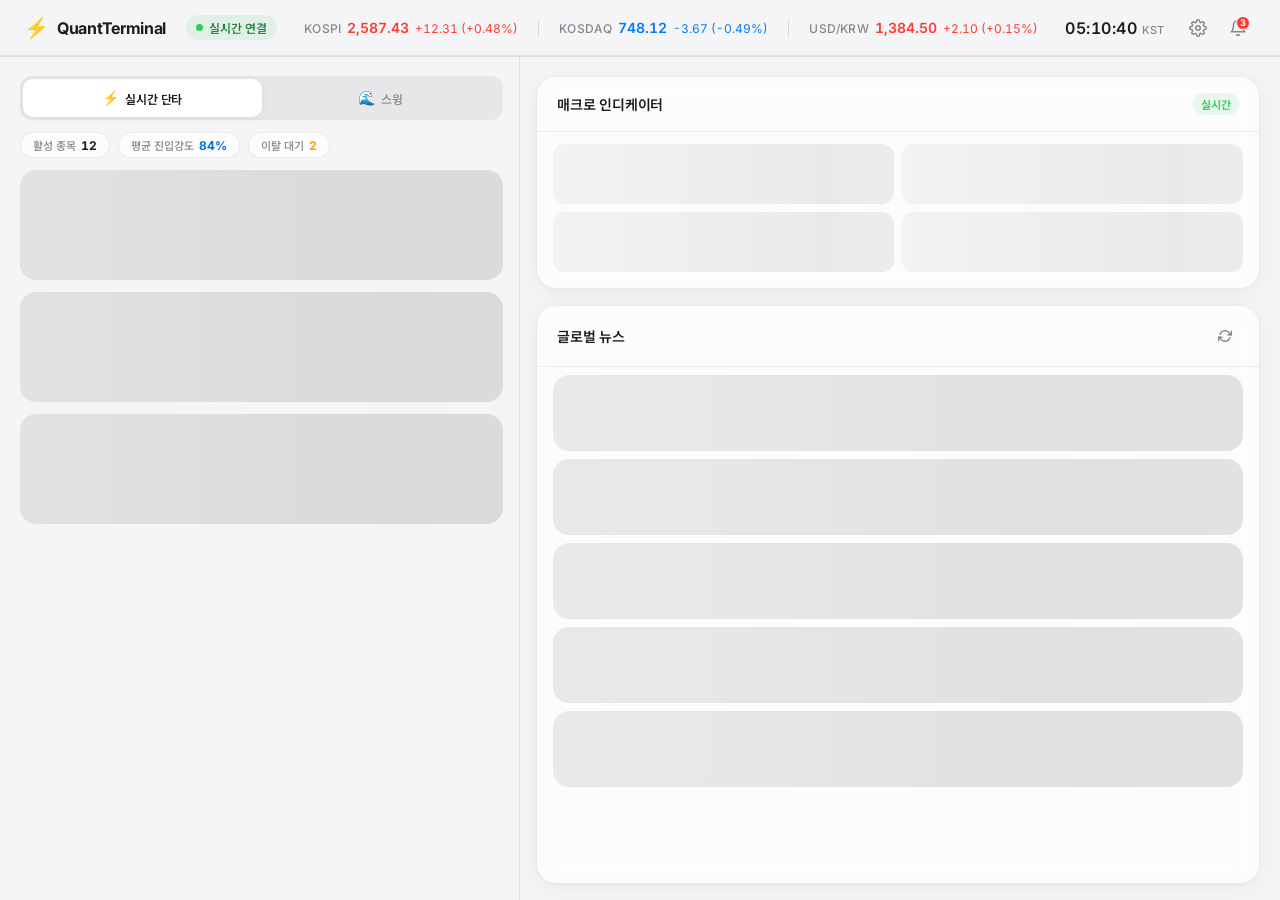
==== index.html @ ed1022bc "feat: 진입강도, 10분 지연, 뉴스엔진 구현" ====
<!DOCTYPE html>
<html lang="ko">
<head>
  <meta charset="UTF-8" />
  <meta name="viewport" content="width=device-width, initial-scale=1.0" />
  <meta name="description" content="퀀트 주식 자동매매 터미널 - 실시간 단타 및 스윙 전략 대시보드" />
  <title>QuantTerminal — 자동매매 대시보드</title>
  <link rel="preconnect" href="https://fonts.googleapis.com" />
  <link rel="preconnect" href="https://fonts.gstatic.com" crossorigin />
  <link href="https://fonts.googleapis.com/css2?family=Inter:wght@300;400;500;600;700;800&family=Noto+Sans+KR:wght@300;400;500;700;900&display=swap" rel="stylesheet" />
  <link rel="stylesheet" href="style.css" />
</head>
<body>

  <!-- =============================================
       TOP HEADER BAR
  ============================================== -->
  <header class="app-header" id="app-header">
    <div class="header-left">
      <div class="app-logo">
        <span class="logo-icon">⚡</span>
        <span class="logo-text">QuantTerminal</span>
      </div>
      <div class="header-status">
        <span class="status-dot status-live"></span>
        <span class="status-label">실시간 연결</span>
      </div>
    </div>

    <div class="header-center">
      <!-- Market Index Tickers -->
      <div class="market-tickers" id="market-tickers">
        <div class="ticker-item">
          <span class="ticker-name">KOSPI</span>
          <span class="ticker-value rise" id="kospi-val">2,587.43</span>
          <span class="ticker-change rise" id="kospi-chg">+12.31 (+0.48%)</span>
        </div>
        <div class="ticker-divider"></div>
        <div class="ticker-item">
          <span class="ticker-name">KOSDAQ</span>
          <span class="ticker-value fall" id="kosdaq-val">748.12</span>
          <span class="ticker-change fall" id="kosdaq-chg">-3.67 (-0.49%)</span>
        </div>
        <div class="ticker-divider"></div>
        <div class="ticker-item">
          <span class="ticker-name">USD/KRW</span>
          <span class="ticker-value rise" id="usd-val">1,384.50</span>
          <span class="ticker-change rise" id="usd-chg">+2.10 (+0.15%)</span>
        </div>
      </div>
    </div>

    <div class="header-right">
      <div class="header-time" id="header-time">
        <span class="time-display" id="current-time">--:--:--</span>
        <span class="time-label">KST</span>
      </div>
      <div class="header-actions">
        <button class="icon-btn" id="btn-settings" title="설정" aria-label="설정">
          <svg width="18" height="18" viewBox="0 0 24 24" fill="none" stroke="currentColor" stroke-width="2" stroke-linecap="round" stroke-linejoin="round">
            <circle cx="12" cy="12" r="3"/><path d="M19.4 15a1.65 1.65 0 0 0 .33 1.82l.06.06a2 2 0 1 1-2.83 2.83l-.06-.06a1.65 1.65 0 0 0-1.82-.33 1.65 1.65 0 0 0-1 1.51V21a2 2 0 0 1-4 0v-.09A1.65 1.65 0 0 0 9 19.4a1.65 1.65 0 0 0-1.82.33l-.06.06a2 2 0 1 1-2.83-2.83l.06-.06A1.65 1.65 0 0 0 4.68 15a1.65 1.65 0 0 0-1.51-1H3a2 2 0 0 1 0-4h.09A1.65 1.65 0 0 0 4.6 9a1.65 1.65 0 0 0-.33-1.82l-.06-.06a2 2 0 1 1 2.83-2.83l.06.06A1.65 1.65 0 0 0 9 4.68a1.65 1.65 0 0 0 1-1.51V3a2 2 0 0 1 4 0v.09a1.65 1.65 0 0 0 1 1.51 1.65 1.65 0 0 0 1.82-.33l.06-.06a2 2 0 1 1 2.83 2.83l-.06.06A1.65 1.65 0 0 0 19.4 9a1.65 1.65 0 0 0 1.51 1H21a2 2 0 0 1 0 4h-.09a1.65 1.65 0 0 0-1.51 1z"/>
          </svg>
        </button>
        <button class="icon-btn" id="btn-notify" title="알림" aria-label="알림">
          <svg width="18" height="18" viewBox="0 0 24 24" fill="none" stroke="currentColor" stroke-width="2" stroke-linecap="round" stroke-linejoin="round">
            <path d="M18 8A6 6 0 0 0 6 8c0 7-3 9-3 9h18s-3-2-3-9"/><path d="M13.73 21a2 2 0 0 1-3.46 0"/>
          </svg>
          <span class="notify-badge">3</span>
        </button>
      </div>
    </div>
  </header>

  <!-- =============================================
       MAIN APP WRAPPER
  ============================================== -->
  <main class="app-main" id="app-main">

    <!-- LEFT COLUMN -->
    <section class="col-left" id="col-left" aria-label="종목 리스트">

      <!-- Segmented Tab Control -->
      <div class="tab-control-wrapper" id="tab-control-wrapper">
        <div class="segmented-control" id="segmented-control" role="tablist">
          <div class="segment-slider" id="segment-slider" aria-hidden="true"></div>
          <button class="segment-btn active" id="tab-scalp" role="tab" aria-selected="true" aria-controls="panel-scalp" data-tab="scalp">
            <span class="segment-icon">⚡️</span>
            <span class="segment-label">실시간 단타</span>
          </button>
          <button class="segment-btn" id="tab-swing" role="tab" aria-selected="false" aria-controls="panel-swing" data-tab="swing">
            <span class="segment-icon">🌊</span>
            <span class="segment-label">스윙</span>
          </button>
        </div>

        <!-- Summary Stats Strip -->
        <div class="stats-strip" id="stats-strip">
          <div class="stat-chip">
            <span class="stat-chip-label">활성 종목</span>
            <span class="stat-chip-value" id="stat-active">12</span>
          </div>
          <div class="stat-chip">
            <span class="stat-chip-label">평균 진입강도</span>
            <span class="stat-chip-value accent" id="stat-avg-strength">84%</span>
          </div>
          <div class="stat-chip">
            <span class="stat-chip-label">이탈 대기</span>
            <span class="stat-chip-value warn" id="stat-fadeout">2</span>
          </div>
        </div>
      </div>

      <!-- Tab Panel: 실시간 단타 -->
      <div class="tab-panel active" id="panel-scalp" role="tabpanel" aria-labelledby="tab-scalp">
        <div class="stock-list" id="stock-list-scalp">
          <!-- Stock cards injected by JS (STEP 2) -->
          <div class="stock-card-placeholder">
            <div class="placeholder-shimmer"></div>
          </div>
          <div class="stock-card-placeholder">
            <div class="placeholder-shimmer"></div>
          </div>
          <div class="stock-card-placeholder">
            <div class="placeholder-shimmer"></div>
          </div>
        </div>
      </div>

      <!-- Tab Panel: 스윙 -->
      <div class="tab-panel" id="panel-swing" role="tabpanel" aria-labelledby="tab-swing">
        <div class="stock-list" id="stock-list-swing">
          <!-- Stock cards injected by JS (STEP 2) -->
          <div class="stock-card-placeholder">
            <div class="placeholder-shimmer"></div>
          </div>
          <div class="stock-card-placeholder">
            <div class="placeholder-shimmer"></div>
          </div>
        </div>
      </div>

    </section><!-- /col-left -->

    <!-- RIGHT COLUMN -->
    <aside class="col-right" id="col-right" aria-label="글로벌 뉴스 및 인디케이터">

      <!-- Market Macro Indicators Panel -->
      <div class="panel" id="panel-indicators">
        <div class="panel-header">
          <h2 class="panel-title">매크로 인디케이터</h2>
          <span class="panel-badge">실시간</span>
        </div>
        <div class="indicator-grid" id="indicator-grid">
          <!-- Indicators injected by JS (STEP 3) -->
          <div class="indicator-card-placeholder"><div class="placeholder-shimmer"></div></div>
          <div class="indicator-card-placeholder"><div class="placeholder-shimmer"></div></div>
          <div class="indicator-card-placeholder"><div class="placeholder-shimmer"></div></div>
          <div class="indicator-card-placeholder"><div class="placeholder-shimmer"></div></div>
        </div>
      </div>

      <!-- Global News Ticker Panel -->
      <div class="panel panel-news" id="panel-news">
        <div class="panel-header">
          <h2 class="panel-title">글로벌 뉴스</h2>
          <button class="panel-refresh-btn" id="btn-refresh-news" aria-label="뉴스 새로고침">
            <svg width="14" height="14" viewBox="0 0 24 24" fill="none" stroke="currentColor" stroke-width="2.5" stroke-linecap="round" stroke-linejoin="round">
              <polyline points="23 4 23 10 17 10"/><polyline points="1 20 1 14 7 14"/>
              <path d="M3.51 9a9 9 0 0 1 14.85-3.36L23 10M1 14l4.64 4.36A9 9 0 0 0 20.49 15"/>
            </svg>
          </button>
        </div>
        <div class="news-list" id="news-list">
          <!-- News items injected by JS (STEP 3) -->
          <div class="news-item-placeholder"><div class="placeholder-shimmer"></div></div>
          <div class="news-item-placeholder"><div class="placeholder-shimmer"></div></div>
          <div class="news-item-placeholder"><div class="placeholder-shimmer"></div></div>
          <div class="news-item-placeholder"><div class="placeholder-shimmer"></div></div>
          <div class="news-item-placeholder"><div class="placeholder-shimmer"></div></div>
        </div>
      </div>

    </aside><!-- /col-right -->

  </main><!-- /app-main -->

  <!-- =============================================
       DETAIL MODAL (injected/toggled by JS)
  ============================================== -->
  <div class="modal-backdrop" id="modal-backdrop" aria-hidden="true">
    <div class="modal-container" id="modal-container" role="dialog" aria-modal="true" aria-labelledby="modal-title">
      <!-- Modal content will be injected in STEP 4 -->
      <div class="modal-inner-placeholder">
        <div class="placeholder-shimmer" style="height: 100%; border-radius: 20px;"></div>
      </div>
    </div>
  </div>

  <!-- =============================================
       TOAST NOTIFICATION AREA
  ============================================== -->
  <div class="toast-area" id="toast-area" aria-live="polite"></div>

  <script src="app.js"></script>
</body>
</html>
---- style.css ----
/* ============================================================
   QUANT TERMINAL — style.css
   STEP 1: Design System Tokens + Global Reset + Layout Skeleton
   ============================================================ */

/* ── 1. DESIGN SYSTEM TOKENS (:root) ───────────────────────── */
:root {
  /* — Typography — */
  --font-sans:       'Inter', 'Noto Sans KR', 'SF Pro Display', 'Pretendard',
                      -apple-system, BlinkMacSystemFont, sans-serif;
  --font-mono:        'SF Mono', 'Fira Code', 'Consolas', monospace;

  --text-xs:          11px;
  --text-sm:          12px;
  --text-base:        14px;
  --text-md:          16px;
  --text-lg:          18px;
  --text-xl:          20px;
  --text-2xl:         24px;
  --text-3xl:         28px;

  --fw-light:         300;
  --fw-regular:       400;
  --fw-medium:        500;
  --fw-semibold:      600;
  --fw-bold:          700;
  --fw-heavy:         800;
  --fw-black:         900;

  /* — Color Palette — */
  --bg-app:           #F5F5F7;
  --bg-card:          rgba(255, 255, 255, 0.72);
  --bg-card-solid:    #FFFFFF;
  --bg-sidebar:       rgba(255, 255, 255, 0.60);
  --bg-header:        rgba(245, 245, 247, 0.85);
  --bg-input:         rgba(0, 0, 0, 0.04);
  --bg-hover:         rgba(0, 0, 0, 0.035);
  --bg-active:        rgba(0, 0, 0, 0.06);

  --text-primary:     #1D1D1F;
  --text-secondary:   #86868B;
  --text-tertiary:    #AEAEB2;
  --text-inverse:     #FFFFFF;
  --text-accent:      #0071E3;

  --color-rise:       #FF3B30;   /* 상승 — Korean convention: Red */
  --color-fall:       #007AFF;   /* 하락 — Korean convention: Blue */
  --color-neutral:    #86868B;

  --color-positive:   #34C759;   /* 긍정 뉴스 */
  --color-caution:    #FF9F0A;   /* 중립 뉴스 */
  --color-negative:   #FF3B30;   /* 부정 뉴스 */

  --color-accent:     #0071E3;
  --color-accent-2:   #5E5CE6;

  /* Badge pastel palettes */
  --badge-golden-bg:  rgba(255, 204, 0,  0.14);
  --badge-golden-fg:  #B07D00;
  --badge-dip-bg:     rgba(52, 199, 89, 0.13);
  --badge-dip-fg:     #1A7D3A;
  --badge-break-bg:   rgba(0, 113, 227, 0.12);
  --badge-break-fg:   #0050A0;
  --badge-vol-bg:     rgba(94, 92, 230, 0.12);
  --badge-vol-fg:     #3B39A0;
  --badge-death-bg:   rgba(255, 59, 48,  0.10);
  --badge-death-fg:   #C0221A;

  /* — Spacing — */
  --space-1:          4px;
  --space-2:          8px;
  --space-3:          12px;
  --space-4:          16px;
  --space-5:          20px;
  --space-6:          24px;
  --space-8:          32px;
  --space-10:         40px;
  --space-12:         48px;

  /* — Sizing — */
  --header-h:         56px;
  --col-left-w:       520px;
  --col-right-w:      1fr;

  /* — Border Radius — */
  --radius-sm:        8px;
  --radius-md:        12px;
  --radius-lg:        16px;
  --radius-xl:        20px;
  --radius-2xl:       24px;
  --radius-pill:      999px;

  /* — Shadows — */
  --shadow-card:      0 4px 24px rgba(0, 0, 0, 0.05), 0 1px 3px rgba(0, 0, 0, 0.04);
  --shadow-card-hover:0 8px 40px rgba(0, 0, 0, 0.10), 0 2px 8px rgba(0, 0, 0, 0.06);
  --shadow-modal:     0 32px 80px rgba(0, 0, 0, 0.22), 0 8px 24px rgba(0, 0, 0, 0.10);
  --shadow-header:    0 1px 0 rgba(0, 0, 0, 0.08);
  --shadow-sm:        0 2px 8px rgba(0, 0, 0, 0.06);

  /* — Glassmorphism — */
  --blur-sm:          blur(10px);
  --blur-md:          blur(20px);
  --blur-lg:          blur(40px);
  --border-glass:     1px solid rgba(255, 255, 255, 0.55);
  --border-glass-dark:1px solid rgba(0, 0, 0, 0.07);

  /* — Transitions — */
  --ease-spring:      cubic-bezier(0.34, 1.56, 0.64, 1);
  --ease-smooth:      cubic-bezier(0.25, 0.46, 0.45, 0.94);
  --ease-out:         cubic-bezier(0.16, 1, 0.3, 1);
  --dur-fast:         120ms;
  --dur-normal:       220ms;
  --dur-slow:         360ms;
  --dur-modal:        300ms;

  /* — Z-Index Scale — */
  --z-base:           1;
  --z-card:           10;
  --z-sticky:         100;
  --z-header:         200;
  --z-modal-backdrop: 900;
  --z-modal:          1000;
  --z-toast:          1100;
}


/* ── 2. GLOBAL RESET & BASE ─────────────────────────────────── */
*,
*::before,
*::after {
  box-sizing: border-box;
  margin:     0;
  padding:    0;
}

html {
  font-size:        16px;
  -webkit-font-smoothing:    antialiased;
  -moz-osx-font-smoothing:   grayscale;
  text-rendering:   optimizeLegibility;
  scroll-behavior:  smooth;
}

body {
  font-family:      var(--font-sans);
  font-size:        var(--text-base);
  font-weight:      var(--fw-regular);
  color:            var(--text-primary);
  background-color: var(--bg-app);
  height:           100vh;
  overflow:         hidden;
  display:          flex;
  flex-direction:   column;
  user-select:      none;
}

/* Tabular nums for all numeric displays */
.num, .ticker-value, .ticker-change,
.price-main, .price-change,
.stat-chip-value, .time-display {
  font-variant-numeric: tabular-nums;
  font-feature-settings: "tnum" on, "lnum" on;
}

button {
  font-family:   var(--font-sans);
  cursor:        pointer;
  border:        none;
  background:    none;
  outline:       none;
  -webkit-tap-highlight-color: transparent;
}

button:focus-visible {
  outline:        2px solid var(--color-accent);
  outline-offset: 2px;
  border-radius:  var(--radius-sm);
}

/* Color utilities */
.rise  { color: var(--color-rise)  !important; }
.fall  { color: var(--color-fall)  !important; }
.neutral { color: var(--color-neutral) !important; }
.accent  { color: var(--color-accent)  !important; }
.warn    { color: var(--color-caution) !important; }

/* Scrollbar — macOS thin style */
::-webkit-scrollbar            { width: 5px; height: 5px; }
::-webkit-scrollbar-track      { background: transparent; }
::-webkit-scrollbar-thumb      { background: rgba(0,0,0,0.15); border-radius: 99px; }
::-webkit-scrollbar-thumb:hover{ background: rgba(0,0,0,0.28); }


/* ── 3. HEADER ──────────────────────────────────────────────── */
.app-header {
  position:        fixed;
  top:             0; left: 0; right: 0;
  height:          var(--header-h);
  display:         flex;
  align-items:     center;
  justify-content: space-between;
  padding:         0 var(--space-6);
  gap:             var(--space-4);
  background:      var(--bg-header);
  backdrop-filter: var(--blur-md);
  -webkit-backdrop-filter: var(--blur-md);
  border-bottom:   var(--border-glass-dark);
  box-shadow:      var(--shadow-header);
  z-index:         var(--z-header);
}

/* Header Left */
.header-left {
  display:     flex;
  align-items: center;
  gap:         var(--space-5);
  flex-shrink: 0;
}

.app-logo {
  display:     flex;
  align-items: center;
  gap:         var(--space-2);
}

.logo-icon {
  font-size:    20px;
  line-height:  1;
}

.logo-text {
  font-size:   var(--text-md);
  font-weight: var(--fw-bold);
  color:       var(--text-primary);
  letter-spacing: -0.3px;
}

.header-status {
  display:     flex;
  align-items: center;
  gap:         6px;
  background:  rgba(52, 199, 89, 0.10);
  padding:     4px 10px;
  border-radius: var(--radius-pill);
}

.status-dot {
  width:         7px;
  height:        7px;
  border-radius: 50%;
  flex-shrink:   0;
}

.status-dot.status-live {
  background: var(--color-positive);
  box-shadow: 0 0 0 0 rgba(52, 199, 89, 0.6);
  animation:  pulse-dot 2s ease-in-out infinite;
}

.status-dot.status-closed {
  background: var(--color-neutral);
}

@keyframes pulse-dot {
  0%, 100% { box-shadow: 0 0 0 0   rgba(52, 199, 89, 0.5); }
  50%       { box-shadow: 0 0 0 5px rgba(52, 199, 89, 0.0); }
}

.status-label {
  font-size:   var(--text-sm);
  font-weight: var(--fw-medium);
  color:       #1A7D3A;
}

/* Header Center — Market Tickers */
.header-center {
  flex: 1;
  display: flex;
  justify-content: center;
}

.market-tickers {
  display:     flex;
  align-items: center;
  gap:         var(--space-5);
}

.ticker-item {
  display:     flex;
  align-items: baseline;
  gap:         6px;
}

.ticker-name {
  font-size:   var(--text-sm);
  font-weight: var(--fw-medium);
  color:       var(--text-secondary);
  letter-spacing: 0.2px;
}

.ticker-value {
  font-size:   var(--text-base);
  font-weight: var(--fw-semibold);
}

.ticker-change {
  font-size:   var(--text-sm);
  font-weight: var(--fw-regular);
}

.ticker-divider {
  width:        1px;
  height:       16px;
  background:   rgba(0, 0, 0, 0.12);
  border-radius: 1px;
}

/* Header Right */
.header-right {
  display:     flex;
  align-items: center;
  gap:         var(--space-4);
  flex-shrink: 0;
}

.header-time {
  display:     flex;
  align-items: baseline;
  gap:         5px;
}

.time-display {
  font-size:   var(--text-md);
  font-weight: var(--fw-semibold);
  color:       var(--text-primary);
  letter-spacing: 0.5px;
}

.time-label {
  font-size:  var(--text-xs);
  color:      var(--text-secondary);
  font-weight: var(--fw-medium);
}

.header-actions {
  display: flex;
  gap:     var(--space-1);
}

.icon-btn {
  position:      relative;
  display:       flex;
  align-items:   center;
  justify-content: center;
  width:         36px;
  height:        36px;
  border-radius: var(--radius-md);
  color:         var(--text-secondary);
  transition:    background var(--dur-fast) var(--ease-smooth),
                 color     var(--dur-fast) var(--ease-smooth);
}

.icon-btn:hover {
  background: var(--bg-hover);
  color:      var(--text-primary);
}

.icon-btn:active {
  background: var(--bg-active);
  transform:  scale(0.95);
}

.notify-badge {
  position:        absolute;
  top:             6px;
  right:           6px;
  width:           14px;
  height:          14px;
  border-radius:   50%;
  background:      var(--color-rise);
  color:           #fff;
  font-size:       9px;
  font-weight:     var(--fw-bold);
  display:         flex;
  align-items:     center;
  justify-content: center;
  line-height:     1;
  border:          1.5px solid var(--bg-app);
}


/* ── 4. MAIN LAYOUT (2-Column) ──────────────────────────────── */
.app-main {
  display:             grid;
  grid-template-columns: var(--col-left-w) var(--col-right-w);
  grid-template-rows:   1fr;
  height:              100vh;
  padding-top:         var(--header-h);
  overflow:            hidden;
  gap:                 0;
}


/* ── 5. LEFT COLUMN ─────────────────────────────────────────── */
.col-left {
  display:        flex;
  flex-direction: column;
  height:         100%;
  overflow:       hidden;
  padding:        var(--space-5) var(--space-4) var(--space-4) var(--space-5);
  gap:            var(--space-3);
  border-right:   var(--border-glass-dark);
  background:     transparent;
}

/* Tab control wrapper */
.tab-control-wrapper {
  display:        flex;
  flex-direction: column;
  gap:            var(--space-3);
  flex-shrink:    0;
}

/* Stats strip */
.stats-strip {
  display:         flex;
  gap:             var(--space-2);
  align-items:     center;
}

.stat-chip {
  display:         flex;
  align-items:     center;
  gap:             5px;
  background:      var(--bg-card);
  border:          var(--border-glass-dark);
  border-radius:   var(--radius-pill);
  padding:         4px 12px;
  backdrop-filter: var(--blur-sm);
  -webkit-backdrop-filter: var(--blur-sm);
}

.stat-chip-label {
  font-size:   var(--text-xs);
  font-weight: var(--fw-medium);
  color:       var(--text-secondary);
}

.stat-chip-value {
  font-size:   var(--text-sm);
  font-weight: var(--fw-bold);
  color:       var(--text-primary);
}

/* Tab panels */
.tab-panel {
  display:    none;
  flex:       1;
  overflow-y: auto;
  overflow-x: hidden;
}

.tab-panel.active {
  display: flex;
  flex-direction: column;
  gap:     var(--space-3);
}

.stock-list {
  display:        flex;
  flex-direction: column;
  gap:            var(--space-3);
  padding-bottom: var(--space-4);
}


/* ── 6. RIGHT COLUMN ────────────────────────────────────────── */
.col-right {
  display:        flex;
  flex-direction: column;
  height:         100%;
  overflow:       hidden;
  padding:        var(--space-5) var(--space-5) var(--space-4) var(--space-4);
  gap:            var(--space-4);
  background:     transparent;
}


/* ── 7. PANEL BASE (Right Column Panels) ────────────────────── */
.panel {
  background:        var(--bg-card);
  backdrop-filter:   var(--blur-sm);
  -webkit-backdrop-filter: var(--blur-sm);
  border:            var(--border-glass-dark);
  border-radius:     var(--radius-xl);
  box-shadow:        var(--shadow-card);
  overflow:          hidden;
  display:           flex;
  flex-direction:    column;
}

.panel-news {
  flex: 1;
  overflow: hidden;
}

#panel-indicators {
  flex-shrink: 0;
}

.panel-header {
  display:         flex;
  align-items:     center;
  justify-content: space-between;
  padding:         var(--space-4) var(--space-5);
  border-bottom:   var(--border-glass-dark);
  flex-shrink:     0;
}

.panel-title {
  font-size:   var(--text-base);
  font-weight: var(--fw-semibold);
  color:       var(--text-primary);
  letter-spacing: -0.2px;
}

.panel-badge {
  font-size:     var(--text-xs);
  font-weight:   var(--fw-semibold);
  color:         var(--color-positive);
  background:    rgba(52, 199, 89, 0.10);
  padding:       3px 8px;
  border-radius: var(--radius-pill);
}

.panel-refresh-btn {
  display:         flex;
  align-items:     center;
  justify-content: center;
  width:           28px;
  height:          28px;
  border-radius:   var(--radius-sm);
  color:           var(--text-secondary);
  transition:      background var(--dur-fast), transform var(--dur-normal) var(--ease-spring);
}

.panel-refresh-btn:hover {
  background: var(--bg-hover);
  color:      var(--text-primary);
}

.panel-refresh-btn.spinning svg {
  animation: spin 0.8s var(--ease-smooth) forwards;
}

@keyframes spin {
  from { transform: rotate(0deg);   }
  to   { transform: rotate(360deg); }
}

/* News list scroll area */
.news-list {
  overflow-y:    auto;
  overflow-x:    hidden;
  flex:          1;
  padding:       var(--space-2) 0;
}

/* Indicator grid */
.indicator-grid {
  display:               grid;
  grid-template-columns: 1fr 1fr;
  gap:                   var(--space-2);
  padding:               var(--space-3) var(--space-4) var(--space-4);
}

.indicator-card-placeholder {
  height:        60px;
  border-radius: var(--radius-md);
  overflow:      hidden;
}


/* ── 8. SEGMENTED CONTROL (iOS Style) ───────────────────────── */
.segmented-control {
  position:      relative;
  display:       flex;
  align-items:   center;
  background:    rgba(0, 0, 0, 0.06);
  border-radius: var(--radius-md);
  padding:       3px;
  gap:           0;
}

.segment-slider {
  position:      absolute;
  top:           3px;
  left:          3px;
  height:        calc(100% - 6px);
  width:         calc(50% - 3px);
  background:    var(--bg-card-solid);
  border-radius: calc(var(--radius-md) - 2px);
  box-shadow:    var(--shadow-sm);
  transition:    transform var(--dur-normal) var(--ease-spring);
  will-change:   transform;
  pointer-events:none;
}

/* Slider moves to right when swing is active */
.segmented-control.swing-active .segment-slider {
  transform: translateX(calc(100% + 2px));
}

.segment-btn {
  position:        relative;
  flex:            1;
  display:         flex;
  align-items:     center;
  justify-content: center;
  gap:             6px;
  height:          38px;
  border-radius:   calc(var(--radius-md) - 2px);
  font-size:       var(--text-sm);
  font-weight:     var(--fw-medium);
  color:           var(--text-secondary);
  transition:      color var(--dur-normal) var(--ease-smooth),
                   font-weight var(--dur-normal) var(--ease-smooth);
  z-index:         1;
}

.segment-btn.active {
  color:       var(--text-primary);
  font-weight: var(--fw-semibold);
}

.segment-icon {
  font-size: 14px;
  line-height: 1;
}

.segment-label {
  letter-spacing: -0.2px;
}


/* ── 9. MODAL BASE STYLES ────────────────────────────────────── */
.modal-backdrop {
  position:         fixed;
  inset:            0;
  background:       rgba(0, 0, 0, 0.30);
  backdrop-filter:  var(--blur-sm);
  -webkit-backdrop-filter: var(--blur-sm);
  z-index:          var(--z-modal-backdrop);
  display:          flex;
  align-items:      center;
  justify-content:  center;
  opacity:          0;
  pointer-events:   none;
  transition:       opacity var(--dur-modal) var(--ease-smooth);
}

.modal-backdrop.open {
  opacity:        1;
  pointer-events: all;
}

.modal-container {
  width:          min(92vw, 1040px);
  height:         min(88vh, 700px);
  background:     rgba(255, 255, 255, 0.80);
  backdrop-filter: var(--blur-lg);
  -webkit-backdrop-filter: var(--blur-lg);
  border:         var(--border-glass);
  border-radius:  var(--radius-2xl);
  box-shadow:     var(--shadow-modal);
  overflow:       hidden;
  transform:      scale(0.95) translateY(8px);
  transition:     transform var(--dur-modal) var(--ease-out),
                  opacity   var(--dur-modal) var(--ease-smooth);
  opacity:        0;
}

.modal-backdrop.open .modal-container {
  transform: scale(1) translateY(0);
  opacity:   1;
}

.modal-inner-placeholder {
  width:  100%;
  height: 100%;
}


/* ── 10. TOAST NOTIFICATIONS ─────────────────────────────────── */
.toast-area {
  position:       fixed;
  bottom:         var(--space-5);
  right:          var(--space-5);
  display:        flex;
  flex-direction: column-reverse;
  gap:            var(--space-2);
  z-index:        var(--z-toast);
  pointer-events: none;
}

.toast {
  display:         flex;
  align-items:     center;
  gap:             var(--space-3);
  background:      var(--bg-card);
  backdrop-filter: var(--blur-md);
  -webkit-backdrop-filter: var(--blur-md);
  border:          var(--border-glass-dark);
  border-radius:   var(--radius-lg);
  padding:         var(--space-3) var(--space-5);
  box-shadow:      var(--shadow-card);
  font-size:       var(--text-sm);
  font-weight:     var(--fw-medium);
  color:           var(--text-primary);
  pointer-events:  all;
  animation:       toast-in var(--dur-slow) var(--ease-spring) forwards;
  min-width:       240px;
  max-width:       360px;
}

.toast.removing {
  animation: toast-out var(--dur-normal) var(--ease-smooth) forwards;
}

@keyframes toast-in {
  from { opacity: 0; transform: translateY(12px) scale(0.96); }
  to   { opacity: 1; transform: translateY(0)    scale(1);    }
}

@keyframes toast-out {
  from { opacity: 1; transform: translateY(0)    scale(1);    }
  to   { opacity: 0; transform: translateY(-8px) scale(0.97); }
}


/* ── 11. SKELETON LOADING PLACEHOLDERS ───────────────────────── */
.stock-card-placeholder,
.news-item-placeholder {
  border-radius: var(--radius-lg);
  overflow:      hidden;
  background:    rgba(0,0,0,0.04);
}

.stock-card-placeholder {
  height: 110px;
}

.news-item-placeholder {
  height: 76px;
  margin: 0 var(--space-4) var(--space-2);
}

.placeholder-shimmer {
  width:      100%;
  height:     100%;
  background: linear-gradient(
    90deg,
    rgba(0,0,0,0.04)   0%,
    rgba(0,0,0,0.08)  40%,
    rgba(0,0,0,0.04)  80%
  );
  background-size: 200% 100%;
  animation:       shimmer 1.6s ease-in-out infinite;
}

@keyframes shimmer {
  from { background-position:  200% 0; }
  to   { background-position: -200% 0; }
}


/* ── 12. FADE-OUT STATE (10분 이탈 대기) ─────────────────────── */
.stock-card.fade-out {
  opacity:    0.50;
  transform:  scale(0.98);
  transition: opacity  var(--dur-slow) var(--ease-smooth),
              transform var(--dur-slow) var(--ease-smooth);
  filter:     saturate(0.4);
}


/* ── 13. RESPONSIVE SAFETY NET ───────────────────────────────── */
@media (max-width: 900px) {
  :root {
    --col-left-w: 340px;
  }
}

@media (max-width: 680px) {
  .app-main {
    grid-template-columns: 1fr;
    grid-template-rows:    auto 1fr;
    overflow-y: auto;
  }

  .col-left, .col-right {
    height: auto;
    overflow: visible;
  }

  .market-tickers {
    display: none;
  }
}
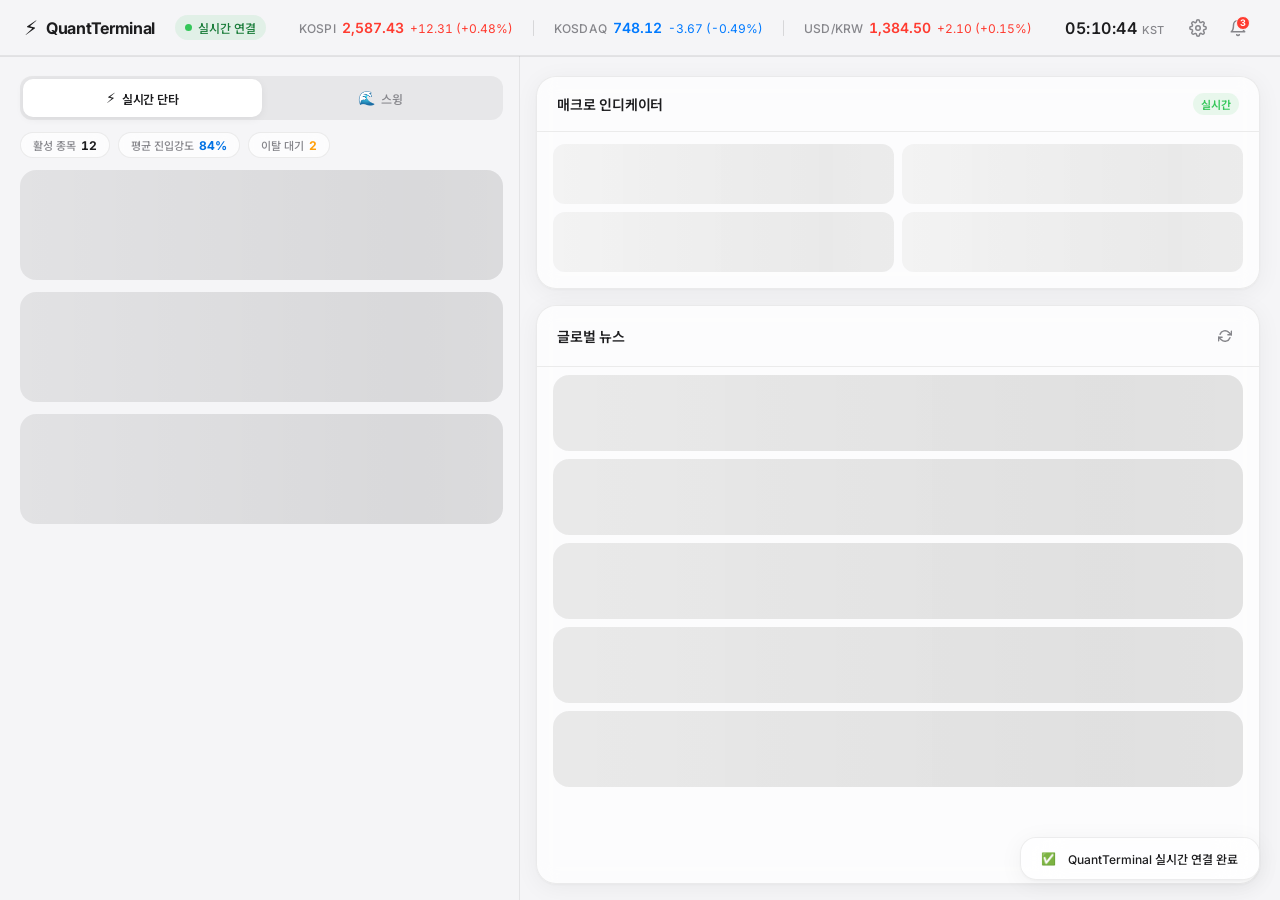
==== commit d0b799f8: "Build: Final deploy version for Server PC" ====
--- a/index.html
+++ b/index.html
@@ -5,10 +5,22 @@
   <meta name="viewport" content="width=device-width, initial-scale=1.0" />
   <meta name="description" content="퀀트 주식 자동매매 터미널 - 실시간 단타 및 스윙 전략 대시보드" />
   <title>QuantTerminal — 자동매매 대시보드</title>
-  <link rel="preconnect" href="https://fonts.googleapis.com" />
+  <!-- Google Fonts: Inter + Noto Sans KR (CDN 임베드 — 로컬 폰트 설치 불필요) -->
+  <link rel="preconnect" href="https://fonts.googleapis.com" crossorigin />
   <link rel="preconnect" href="https://fonts.gstatic.com" crossorigin />
-  <link href="https://fonts.googleapis.com/css2?family=Inter:wght@300;400;500;600;700;800&family=Noto+Sans+KR:wght@300;400;500;700;900&display=swap" rel="stylesheet" />
-  <link rel="stylesheet" href="style.css" />
+  <link
+    href="https://fonts.googleapis.com/css2?family=Inter:wght@300;400;500;600;700;800&family=Noto+Sans+KR:wght@300;400;500;700;900&display=swap"
+    rel="stylesheet"
+    media="print"
+    onload="this.media='all'"
+  />
+  <noscript>
+    <link
+      href="https://fonts.googleapis.com/css2?family=Inter:wght@300;400;500;600;700;800&family=Noto+Sans+KR:wght@300;400;500;700;900&display=swap"
+      rel="stylesheet"
+    />
+  </noscript>
+  <link rel="stylesheet" href="style.css?v=2.0" />
 </head>
 <body>
 
@@ -201,6 +213,6 @@
   ============================================== -->
   <div class="toast-area" id="toast-area" aria-live="polite"></div>
 
-  <script src="app.js"></script>
+  <script src="app.js?v=2.0"></script>
 </body>
 </html>
--- a/style.css
+++ b/style.css
@@ -1,14 +1,41 @@
 /* ============================================================
-   QUANT TERMINAL — style.css
+   QUANT TERMINAL — style.css  v2.0
    STEP 1: Design System Tokens + Global Reset + Layout Skeleton
+
+   [Environment-Agnostic Edition]
+   ✔ 로컬 시스템 폰트 의존 제거 (SF Pro, Pretendard 폴백 없음)
+   ✔ backdrop-filter @supports 폴백 내장
+   ✔ box-sizing: border-box 전역 강제
+   ✔ 캐시 버스팅: HTML에서 ?v=2.0 쿼리 스트링 사용
    ============================================================ */
+
+/* ── 0. ENVIRONMENT NORMALIZATION ────────────────────────────── */
+html { box-sizing: border-box; }
+*, *::before, *::after { box-sizing: inherit; }
+
+/* backdrop-filter 미지원 환경 폴백 */
+@supports not (backdrop-filter: blur(1px)) {
+  .app-header    { background: rgba(245,245,247,0.97) !important; }
+  .stat-chip     { background: rgba(255,255,255,0.97) !important; }
+  .modal-backdrop{ background: rgba(0,0,0,0.50)       !important; }
+  .modal-container{ background: rgba(255,255,255,0.99)!important; }
+  .toast         { background: rgba(255,255,255,0.97) !important; }
+  .panel         { background: rgba(255,255,255,0.97) !important; }
+}
+
+@supports not (-webkit-backdrop-filter: blur(1px)) {
+  .app-header    { background: rgba(245,245,247,0.97) !important; }
+}
+
+
+
 
 /* ── 1. DESIGN SYSTEM TOKENS (:root) ───────────────────────── */
 :root {
   /* — Typography — */
-  --font-sans:       'Inter', 'Noto Sans KR', 'SF Pro Display', 'Pretendard',
-                      -apple-system, BlinkMacSystemFont, sans-serif;
-  --font-mono:        'SF Mono', 'Fira Code', 'Consolas', monospace;
+  --font-sans:       'Inter', 'Noto Sans KR', system-ui, -apple-system, BlinkMacSystemFont,
+                      'Segoe UI', 'Helvetica Neue', Arial, sans-serif;
+  --font-mono:        'Fira Code', 'Consolas', 'SF Mono', 'Menlo', monospace;
 
   --text-xs:          11px;
   --text-sm:          12px;
